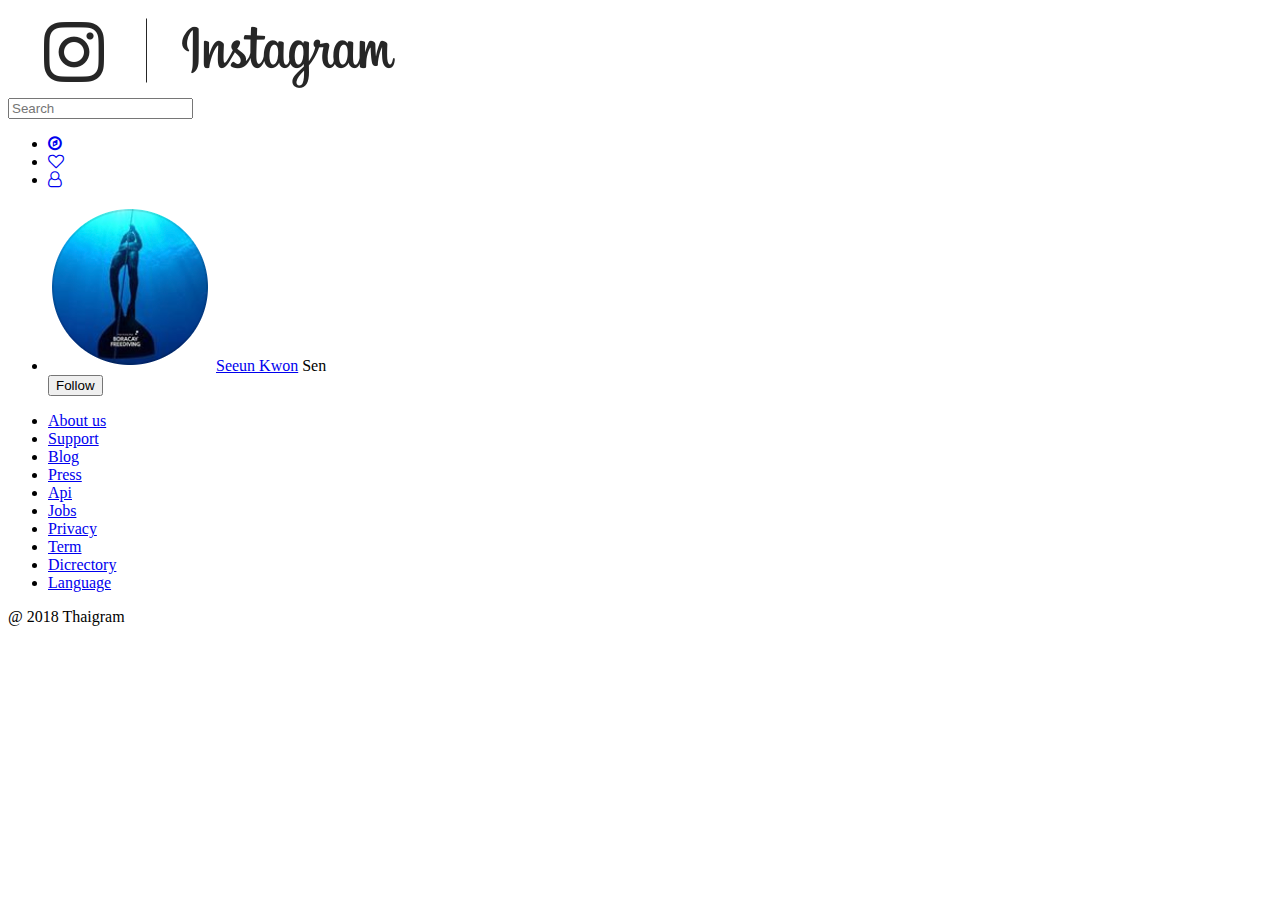
==== explore.html @ fe528e2a "hi" ====
<!DOCTYPE html>
<html lang="en">

<head>
    <meta charset="UTF-8">
    <meta http-equiv="X-UA-Compatible" content="ie=edge">
    <title>explore| Thaigram</title>
    <link rel="stylesheet" href="https://maxcdn.bootstrapcdn.com/font-awesome/4.7.0/css/font-awesome.min.css">
</head>


<body>

    <header class="header">
        <div class="header_logo">
            <a href="feed.html">
                <img src="images/logo.png" alt="logo" title="logo">
            </a>
        </div>

        </div>
        <form>
            <input placeholder="Search" type="Search" name="search" required>
        </form>
        <nav class="header__list__item">
            <ul class="header__list">
                <li class="header__list-item">
                    <a href="#" class="header__link">
                        <i class="fa fa-compass"></i>
                    </a>
                </li>
                <li class="header__list-item">
                    <a href="#" class="header__link">
                        <i class="fa fa-heart-o" aria-hidden="true"></i>
                    </a>
                </li>
                <li class="header__list-item">
                    <a href="#" class="header__link">
                        <i class="fa fa-user-o" aria-hidden="true"></i>
                    </a>
                </li>
            </ul>
        </nav>
    </header>

    <main class="explore">
        <ul class="explore__users">
            <li class="explore__user">
                <div class="explore__column">
                    <img src="images/diver.png" alt="diver" title="diver">
                    <a href="#" class="explore__user">Seeun Kwon</a>
                    <span>Sen</span>
                </div>
                <div class="explore__ures">
                    <button>Follow</button>
                </div>

            </li>
        </ul>

    </main>






    <footer class="footer ">
        <div class="footer__column ">
            <nav class="footer__navigation ">
                <ul class="footer__list ">
                    <li class="footer__list-item ">
                        <a href="# " class="footer__link ">About us</a>
                    </li>
                    <li class="footer__list-item ">
                        <a href="# " class="footer__link ">Support</a>
                    </li>
                    <li class="footer__list-item ">
                        <a href="# " class="footer__link ">Blog</a>
                    </li>
                    <li class="footer__list-item ">
                        <a href="# " class="footer__link ">Press</a>
                    </li>
                    <li class="footer__list-item ">
                        <a href="# " class="footer__link ">Api</a>
                    </li>
                    <li class="footer__list-item ">
                        <a href="# " class="footer__link ">Jobs</a>
                    </li>
                    <li class="footer__list-item ">
                        <a href="# " class="footer__link ">Privacy</a>
                    </li>
                    <li class="footer__list-item ">
                        <a href="# " class="footer__link ">Term</a>
                        <li class="footer__list-item ">
                            <a href="# " class="footer__link ">Dicrectory</a>
                        </li>
                        <li class="footer__list-item ">
                            <a href="# " class="footer__link ">Language</a>
                        </li>
                        </ui>
            </nav>
        </div>
        <div class="footer__column ">
            <span class="footer__copy ">@ 2018 Thaigram</span>
        </div>
    </footer>

</body>

</html>
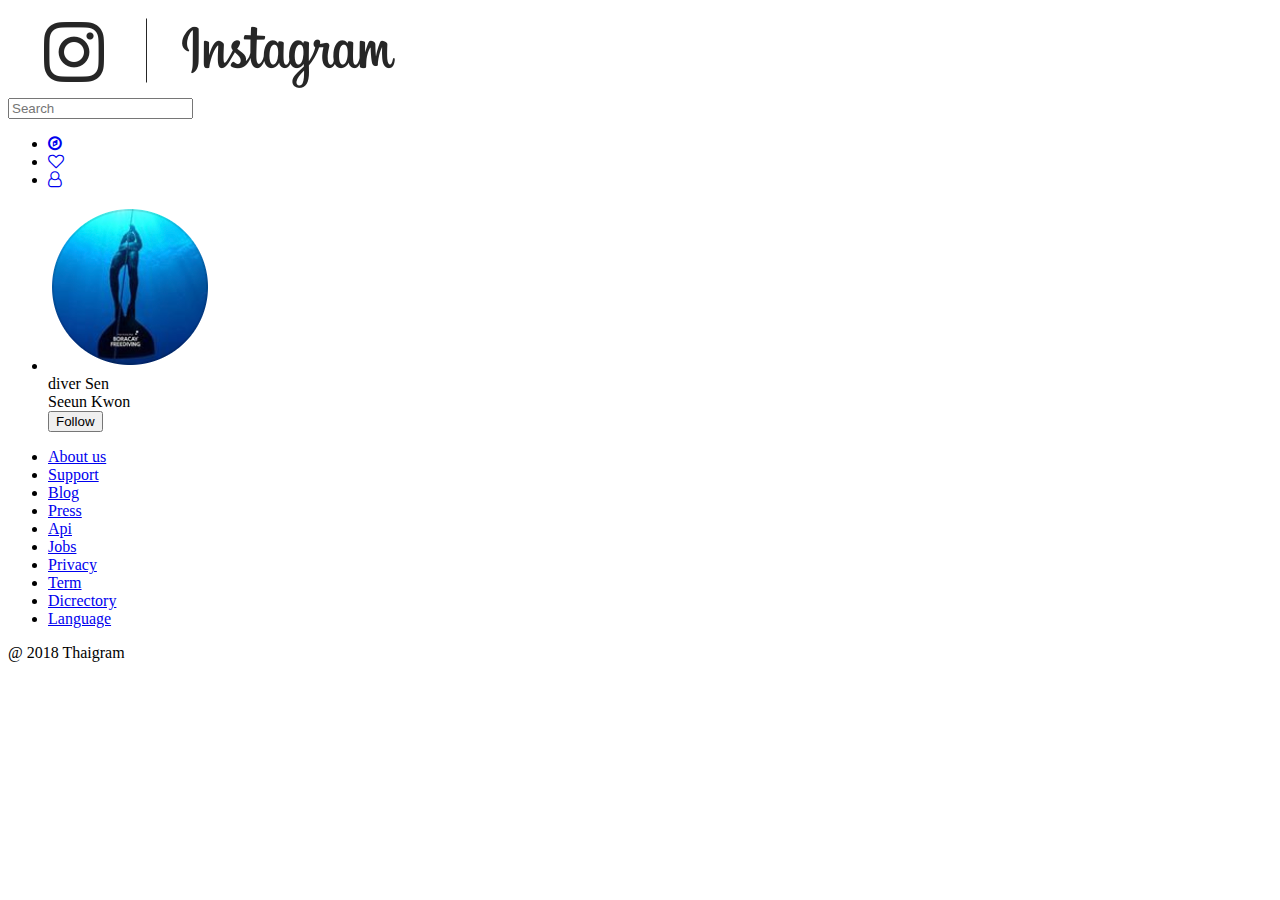
==== commit 75d5c3f1: "icon surround by span" ====
--- a/explore.html
+++ b/explore.html
@@ -47,14 +47,16 @@
         <ul class="explore__users">
             <li class="explore__user">
                 <div class="explore__column">
-                    <img src="images/diver.png" alt="diver" title="diver">
-                    <a href="#" class="explore__user">Seeun Kwon</a>
-                    <span>Sen</span>
-                </div>
-                <div class="explore__ures">
-                    <button>Follow</button>
-                </div>
-
+                    <img src="images/diver.png" alt="diver" title="diver" class="explore__diver">
+                    <div class="explore__user">
+                        <span class="explore__username">diver Sen</span>
+                    </div>
+                    <div class="explore__user">
+                        <span class="explore__fullname">Seeun Kwon</span>
+                    </div>
+                    <div class="explore__column">
+                        <button class="explore__button">Follow</button>
+                    </div>
             </li>
         </ul>
 
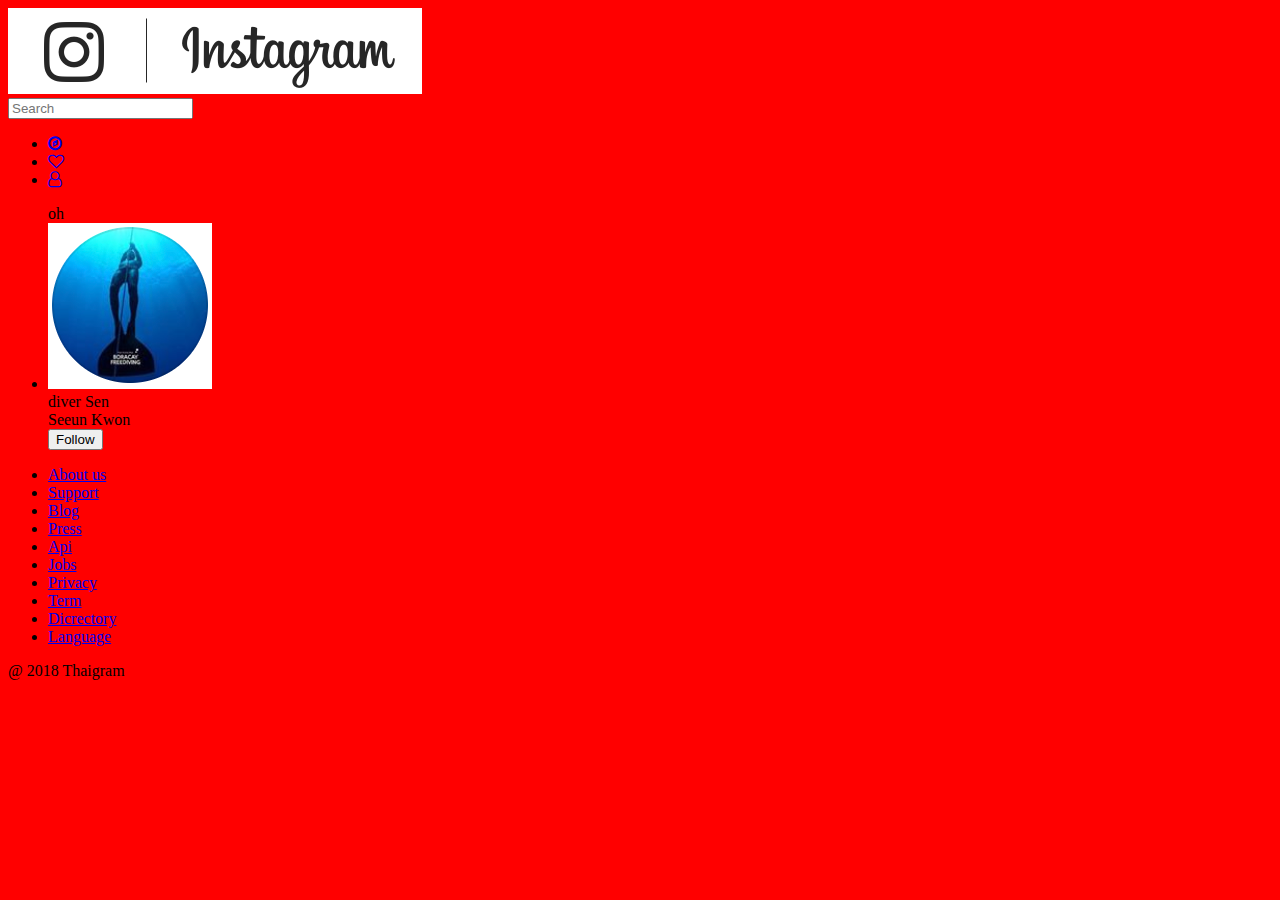
==== commit 5ac5f84d: "Making Css" ====
--- a/explore.html
+++ b/explore.html
@@ -4,8 +4,9 @@
 <head>
     <meta charset="UTF-8">
     <meta http-equiv="X-UA-Compatible" content="ie=edge">
+    <link rel="stylesheet" href="css/styles.css">
+    <link rel="stylesheet" href="https://maxcdn.bootstrapcdn.com/font-awesome/4.7.0/css/font-awesome.min.css">
     <title>explore| Thaigram</title>
-    <link rel="stylesheet" href="https://maxcdn.bootstrapcdn.com/font-awesome/4.7.0/css/font-awesome.min.css">
 </head>
 
 
@@ -44,7 +45,7 @@
     </header>
 
     <main class="explore">
-        <ul class="explore__users">
+        <ul class="explore__users">oh
             <li class="explore__user">
                 <div class="explore__column">
                     <img src="images/diver.png" alt="diver" title="diver" class="explore__diver">
--- a/css/styles.css
+++ b/css/styles.css
@@ -0,0 +1,3 @@
+body {
+  background-color: red;
+}
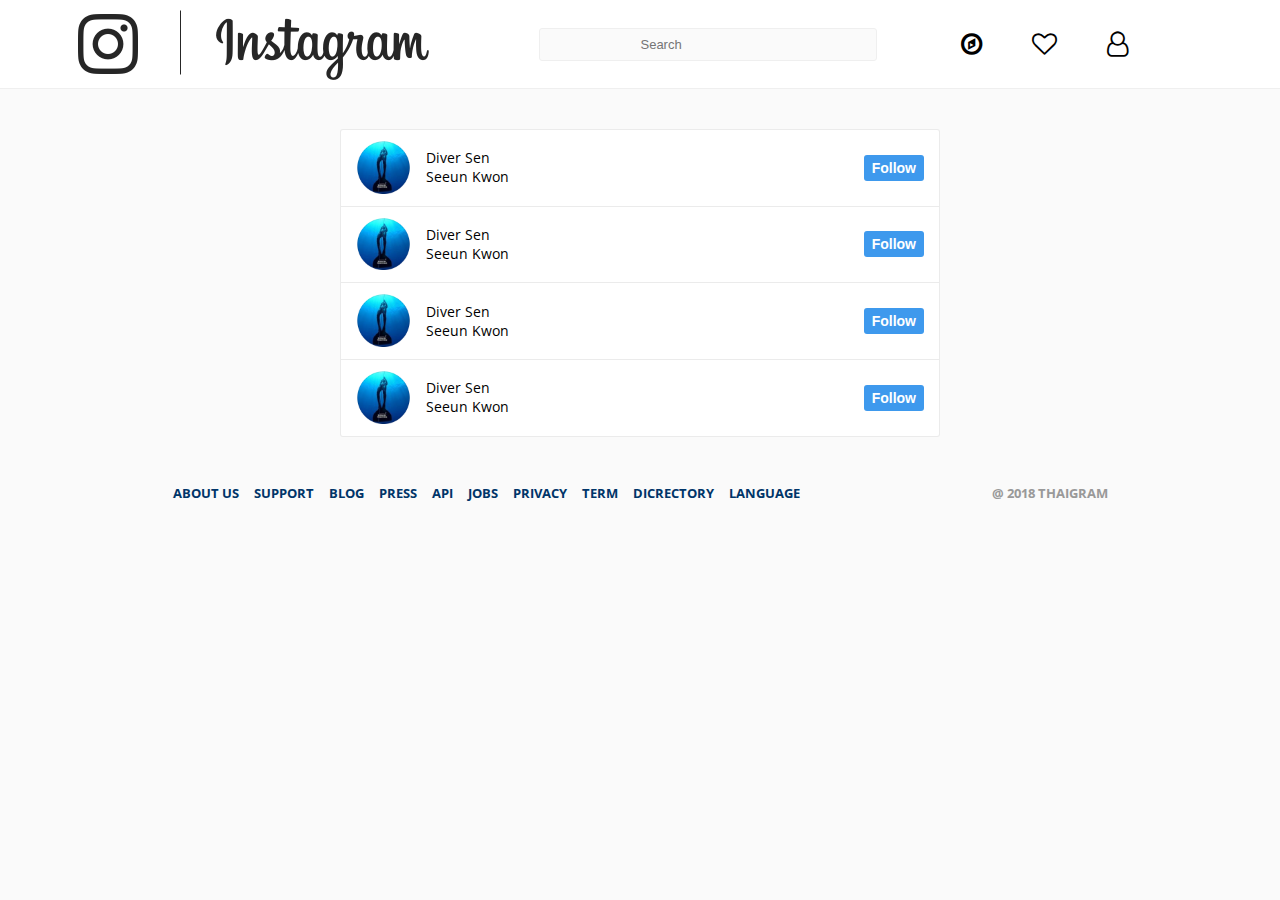
==== commit 00963b2c: "keep going" ====
--- a/explore.html
+++ b/explore.html
@@ -5,6 +5,7 @@
     <meta charset="UTF-8">
     <meta http-equiv="X-UA-Compatible" content="ie=edge">
     <link rel="stylesheet" href="css/styles.css">
+    <meta name="viewport" content="width=device-width, initial-scale=1.0">
     <link rel="stylesheet" href="https://maxcdn.bootstrapcdn.com/font-awesome/4.7.0/css/font-awesome.min.css">
     <title>explore| Thaigram</title>
 </head>
@@ -45,19 +46,54 @@
     </header>
 
     <main class="explore">
-        <ul class="explore__users">oh
+        <ul class="explore__users">
             <li class="explore__user">
                 <div class="explore__column">
                     <img src="images/diver.png" alt="diver" title="diver" class="explore__diver">
-                    <div class="explore__user">
-                        <span class="explore__username">diver Sen</span>
-                    </div>
-                    <div class="explore__user">
+                    <div class="explore__user-data">
+                        <span class="explore__username">Diver Sen</span>
                         <span class="explore__fullname">Seeun Kwon</span>
                     </div>
-                    <div class="explore__column">
-                        <button class="explore__button">Follow</button>
+                </div>
+                <div class="explore__column">
+                    <button class="explore__button">Follow</button>
+                </div>
+            </li>
+            <li class="explore__user">
+                <div class="explore__column">
+                    <img src="images/diver.png" alt="diver" title="diver" class="explore__diver">
+                    <div class="explore__user-data">
+                        <span class="explore__username">Diver Sen</span>
+                        <span class="explore__fullname">Seeun Kwon</span>
                     </div>
+                </div>
+                <div class="explore__column">
+                    <button class="explore__button">Follow</button>
+                </div>
+            </li>
+            <li class="explore__user">
+                <div class="explore__column">
+                    <img src="images/diver.png" alt="diver" title="diver" class="explore__diver">
+                    <div class="explore__user-data">
+                        <span class="explore__username">Diver Sen</span>
+                        <span class="explore__fullname">Seeun Kwon</span>
+                    </div>
+                </div>
+                <div class="explore__column">
+                    <button class="explore__button">Follow</button>
+                </div>
+            </li>
+            <li class="explore__user">
+                <div class="explore__column">
+                    <img src="images/diver.png" alt="diver" title="diver" class="explore__diver">
+                    <div class="explore__user-data">
+                        <span class="explore__username">Diver Sen</span>
+                        <span class="explore__fullname">Seeun Kwon</span>
+                    </div>
+                </div>
+                <div class="explore__column">
+                    <button class="explore__button">Follow</button>
+                </div>
             </li>
         </ul>
 
@@ -68,7 +104,7 @@
 
 
 
-    <footer class="footer ">
+    <footer class="footer">
         <div class="footer__column ">
             <nav class="footer__navigation ">
                 <ul class="footer__list ">
--- a/css/styles.css
+++ b/css/styles.css
@@ -1,3 +1,9 @@
-body {
-  background-color: red;
-}
+@import url("https://fonts.googleapis.com/css?family=Open+Sans:400,600");
+@import "reset.css";
+@import "globals.css";
+@import "footer.css";
+@import "login.css";
+@import "feed.css";
+@import "navigation.css";
+@import "mobile.css";
+@import "explore.css";
